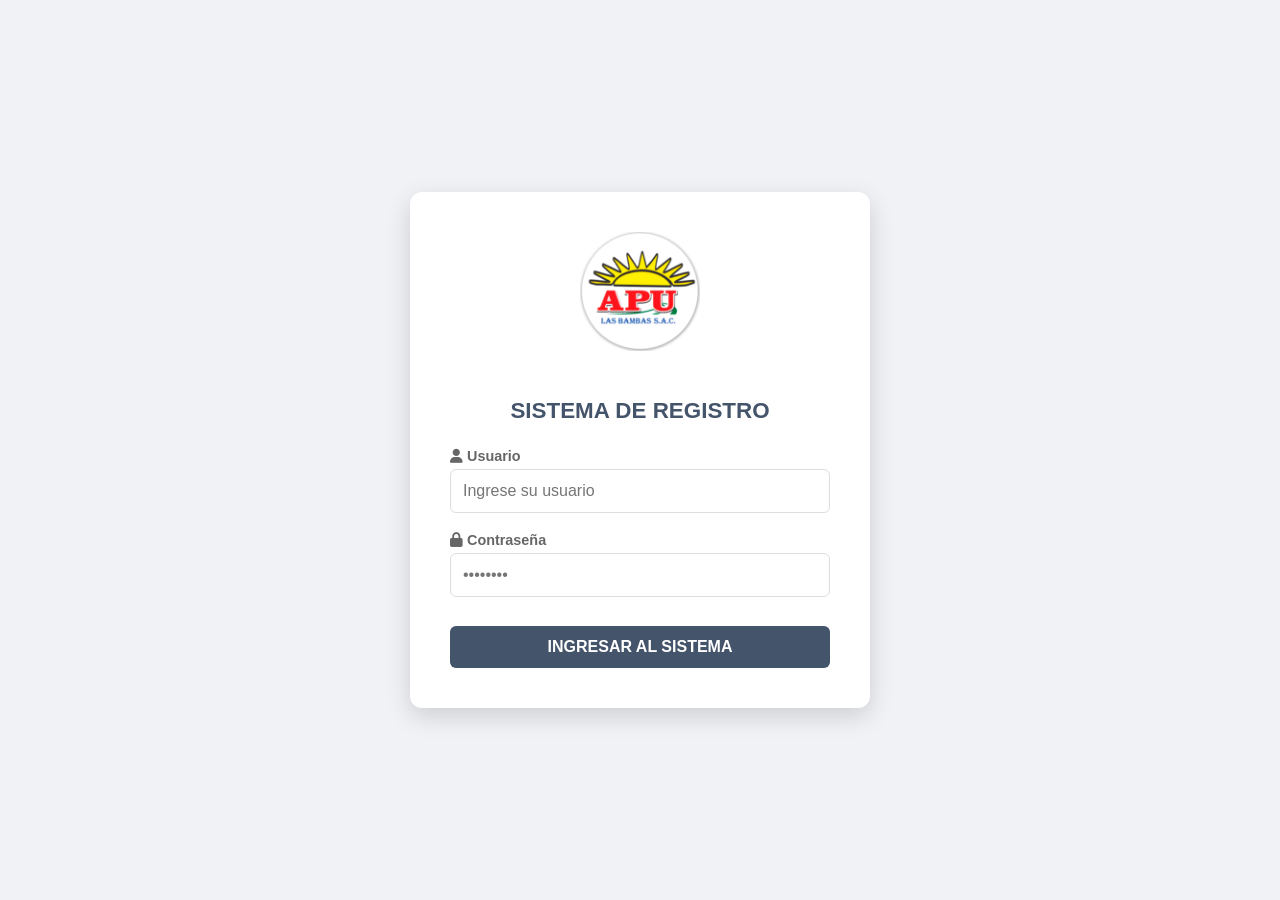
==== login.html @ 149821dd "Add files via upload" ====
<!DOCTYPE html>
<html lang="es">
<head>
    <meta charset="UTF-8">
    <meta name="viewport" content="width=device-width, initial-scale=1.0">
    <title>Login - Registro de Salidas APU</title>
    <link rel="stylesheet" href="style.css">
    <link rel="stylesheet" href="https://cdnjs.cloudflare.com/ajax/libs/font-awesome/6.0.0/css/all.min.css">
    <style>
        /* Estilos específicos para la pantalla de Login */
        body {
            display: flex;
            justify-content: center;
            align-items: center;
            height: 100vh;
            margin: 0;
            background-color: #f0f2f5;
            font-family: 'Segoe UI', Tahoma, Geneva, Verdana, sans-serif;
        }

        .login-card {
            background: white;
            padding: 2.5rem;
            border-radius: 12px;
            box-shadow: 0 8px 24px rgba(0,0,0,0.15);
            width: 100%;
            max-width: 380px;
            text-align: center;
        }

        .login-card img {
            width: 120px;
            margin-bottom: 1.5rem;
        }

        .login-card h2 {
            color: #44546a;
            margin-bottom: 1.5rem;
            font-size: 1.4rem;
        }

        .input-group {
            margin-bottom: 1.2rem;
            text-align: left;
        }

        .input-group label {
            display: block;
            margin-bottom: 5px;
            color: #666;
            font-size: 0.9rem;
            font-weight: 600;
        }

        .input-group input {
            width: 100%;
            padding: 12px;
            border: 1px solid #ddd;
            border-radius: 6px;
            box-sizing: border-box; /* Importante para el padding */
            font-size: 1rem;
        }

        .btn-login {
            width: 100%;
            padding: 12px;
            background-color: #44546a;
            color: white;
            border: none;
            border-radius: 6px;
            font-size: 1rem;
            font-weight: bold;
            cursor: pointer;
            transition: background 0.3s;
            margin-top: 10px;
        }

        .btn-login:hover {
            background-color: #2c3848;
        }

        #error-msg {
            color: #d93025;
            background: #fce8e6;
            padding: 10px;
            border-radius: 4px;
            font-size: 0.85rem;
            margin-top: 15px;
            display: none;
        }
    </style>
</head>
<body>

    <div class="login-card">
        <img src="APU-SOL.png" alt="Logo APU">
        <h2>SISTEMA DE REGISTRO</h2>
        
        <div class="input-group">
            <label><i class="fas fa-user"></i> Usuario</label>
            <input type="text" id="username" placeholder="Ingrese su usuario">
        </div>

        <div class="input-group">
            <label><i class="fas fa-lock"></i> Contraseña</label>
            <input type="password" id="password" placeholder="••••••••">
        </div>

        <button id="btnLogin" class="btn-login">INGRESAR AL SISTEMA</button>

        <div id="error-msg">
            <i class="fas fa-exclamation-circle"></i> Usuario o contraseña incorrectos
        </div>
    </div>

    <script>
        document.getElementById('btnLogin').addEventListener('click', login);

        // También permite ingresar presionando "Enter"
        document.addEventListener('keypress', (e) => {
            if (e.key === 'Enter') login();
        });

        function login() {
            const user = document.getElementById('username').value.trim();
            const pass = document.getElementById('password').value.trim();
            const errorMsg = document.getElementById('error-msg');

            // --- CREDENCIALES CONFIGURADAS ---
            if (user === 'admin' && pass === 'admin123') {
                // ROL ADMINISTRADOR: Ve el menú y dashboard
                localStorage.setItem('userRole', 'admin');
                window.location.href = 'index.html';
            } 
            else if (user === 'user' && pass === 'user123') {
                // ROL ESTÁNDAR: Solo llena datos
                localStorage.setItem('userRole', 'standard');
                window.location.href = 'index.html';
            } 
            else {
                // Credenciales fallidas
                errorMsg.style.display = 'block';
                // Limpiar contraseña para seguridad
                document.getElementById('password').value = '';
            }
        }

        // Limpiar el error cuando el usuario vuelva a escribir
        document.querySelectorAll('input').forEach(input => {
            input.addEventListener('input', () => {
                document.getElementById('error-msg').style.display = 'none';
            });
        });
    </script>

</body>
</html>
---- style.css ----
/* 1. ELIMINAR FLECHAS DEL DNI (SPINNERS) */
input::-webkit-outer-spin-button,
input::-webkit-inner-spin-button {
    -webkit-appearance: none;
    margin: 0;
}
input[type=number] {
    -moz-appearance: textfield;
}

/* 2. DISEÑO GENERAL */
body {
    background: #f1f5f9;
    font-family: 'Segoe UI', sans-serif;
    margin: 0;
}

.container {
    display: flex;
    justify-content: center;
    align-items: center;
    min-height: 100vh;
    padding: 20px;
}

.card {
    background: white;
    padding: 35px;
    border-radius: 25px;
    box-shadow: 0 15px 35px rgba(0,0,0,0.1);
    width: 100%;
    max-width: 400px;
}

/* 3. CENTRADO DE LOGO Y TÍTULOS */
.header-centrado {
    text-align: center; /* ESTO CENTRA TODO EL CONTENIDO */
    margin-bottom: 25px;
}

.logo-img {
    max-width: 120px;   /* Ajusta el tamaño de tu logo aquí */
    height: auto;
    margin-bottom: 15px;
    display: inline-block;
}

.titulo-principal {
    font-size: 1.6rem;
    color: #1e293b;
    margin: 0;
    font-weight: 800;
    line-height: 1.2;
}
.subtitulo-empresa {
    font-size: 1.1rem;
    color: #FFE200; /* COLOR AZUL DISTINTO PARA CHINA CIVIL */
    margin-top: 5px;
    font-weight: 700;
    letter-spacing: 1px;
}

/* 4. FORMULARIO */
.input-group { margin-bottom: 15px; }
label { display: block; font-weight: 700; color: #475569; margin-bottom: 5px; font-size: 0.9rem; }

input {
    width: 100%;
    padding: 12px;
    border: 1.5px solid #e2e8f0;
    border-radius: 12px;
    box-sizing: border-box;
    font-size: 1rem;
}

.canvas-container {
    border: 2px dashed #cbd5e1;
    border-radius: 15px;
    background: #fff;
}

canvas { width: 100%; height: 150px; cursor: crosshair; display: block; }

#clear {
    background: none; border: none; color: #ef4444;
    font-weight: 700; cursor: pointer; font-size: 0.8rem; margin-top: 5px;
}

.btn-save {
    width: 100%;
    padding: 16px;
    background: #1e293b;
    color: white;
    border: none;
    border-radius: 15px;
    font-weight: 800;
    font-size: 1.1rem;
    cursor: pointer;
    margin-top: 10px;
}

/* 5. SIDEBAR */
.menu-toggle {
    position: fixed; top: 20px; left: 20px;
    background: #1e293b; color: white; border: none;
    padding: 10px 20px; border-radius: 10px; cursor: pointer; z-index: 1000;
}
.sidebar {
    position: fixed; top: 0; left: -320px;
    width: 300px; height: 100%; background: white;
    z-index: 2000; transition: 0.3s; padding: 25px;
    box-shadow: 10px 0 30px rgba(0,0,0,0.1);
}
.sidebar.open { left: 0; }
.btn-side { width: 100%; padding: 15px; margin-bottom: 10px; border-radius: 10px; border: 1px solid #e2e8f0; text-align: left; cursor: pointer; font-weight: bold; }

/*SLIDE DE EMPRESAS*/
/* Contenedor del grupo */
.from-grid {
    margin-bottom: 15px;
    font-family: Arial, Helvetica, sans-serif; /* Tipografía limpia */
}

/* Estilo exacto para el Label */
.from-grid label {
    display: block;
    color: #44546a;       /* Color gris azulado de la captura */
    font-weight: bold;
    font-size: 16px;
    margin-bottom: 8px;   /* Espacio entre etiqueta y select */
}

/* Estilo exacto para el Select */
#select-emp {
    width: 100% !important;   /* Asegura el ancho total */
    padding: 6px 8px !important; /* Más aire interno que el original */
    border: 1px solid #767676 !important; /* Borde fino oscuro */
    border-radius: 8px !important;
    background-color: #EFF1F3;
    color: #000000;
    font-size: 15px;
    appearance: auto; /* Mantiene la flecha estándar de la captura */
}
.from-grid label {
    color: #44546a; /* Este es el tono gris azulado de la imagen */
    font-weight: 600; /* Para que resalte como en la captura */
}

/*-------------------------------------------*/
/* Contenedor del filtro de descarga en el sidebar */
.download-filter-group {
    margin-top: 20px;
    padding-top: 15px;
    border-top: 1px solid #e2e8f0; /* Línea sutil divisoria */
}

/* Estilo para el label del sidebar */
.label-download {
    display: block;
    color: #ffff; /* El gris azulado que pediste */
    font-weight: bold;
    font-size: 0.85rem;
    margin-bottom: 8px;
    text-transform: uppercase;
}

/* Estilo para el select del sidebar */
#select-download {
    width: 100%;
    padding: 10px;
    border: 1.5px solid #cbd5e1;
    border-radius: 10px; /* Borde curveado profesional */
    background-color: #f8fafc; /* Gris muy claro para diferenciarlo */
    color: #000000;
    font-family: 'Segoe UI', sans-serif;
    font-size: 0.9rem;
    outline: none;
    cursor: pointer;
    transition: all 0.3s ease;
}

#select-download:focus {
    border-color: #2563eb;
    background-color: #767676;
}

/*-----------------------------------------*/
#menu-close {
    background: #f1f5f9;      /* Gris muy claro de fondo */
    color: #44546a;           /* Tu gris azulado corporativo */
    border: none;
    width: 35px;
    height: 35px;
    border-radius: 50%;       /* Lo hace perfectamente circular */
    font-size: 22px;
    line-height: 35px;
    text-align: center;
    cursor: pointer;
    transition: all 0.3s ease; /* Para que el cambio de color sea suave */
    display: flex;
    align-items: center;
    justify-content: center;
    box-shadow: 0 2px 5px rgba(0,0,0,0.1);
}

/* Efecto al pasar el mouse */
#menu-close:hover {
    background: #ef4444;      /* Rojo suave al querer cerrar */
    color: white;             /* La X se vuelve blanca */
    transform: rotate(90deg); /* Un pequeño giro para que se vea pro */
    box-shadow: 0 4px 8px rgba(239, 68, 68, 0.3);
}

/* Ajuste para el header del sidebar */
.sidebar-header {
    display: flex;
    justify-content: space-between;
    align-items: center;
    border-bottom: 1px solid #eee;
    padding-bottom: 15px;
    margin-bottom: 20px;
}

/**/
/* Este es el ID o Clase donde muestras el nombre de la empresa */
#empresa-display {
    font-family: 'Montserrat', sans-serif; /* Si no existe, usa la siguiente */
    font-family: 'Segoe UI', Roboto, Helvetica, Arial, sans-serif; 
    font-weight: 800; /* Para que se vea gruesa y potente */
    text-transform: uppercase; /* Todo en mayúsculas */
    letter-spacing: 2px; /* Espaciado entre letras tipo logo */
    color: #3868b4; /* Un color azul oscuro elegante */
}

/*++++++++++++++++++++++++++++++++++++++++++++++++++++++++*/

#select-emp {
    font-family: "Poppins", serif;
    font-size: 16px;
    padding: 10px;
    border-radius: 8px;
}

/* Si el select está en la opción por defecto, podemos ponerle un borde de advertencia */
#select-emp:invalid {
    border-color: #f87171; /* Rojo suave */
}

/* Estilo para el nombre de la empresa que se muestra arriba */
#empresa-display {
    font-family: 'Poppins', serif; /* La tipografía que querías */
    color: #ff0000;
    font-weight: bold;
}
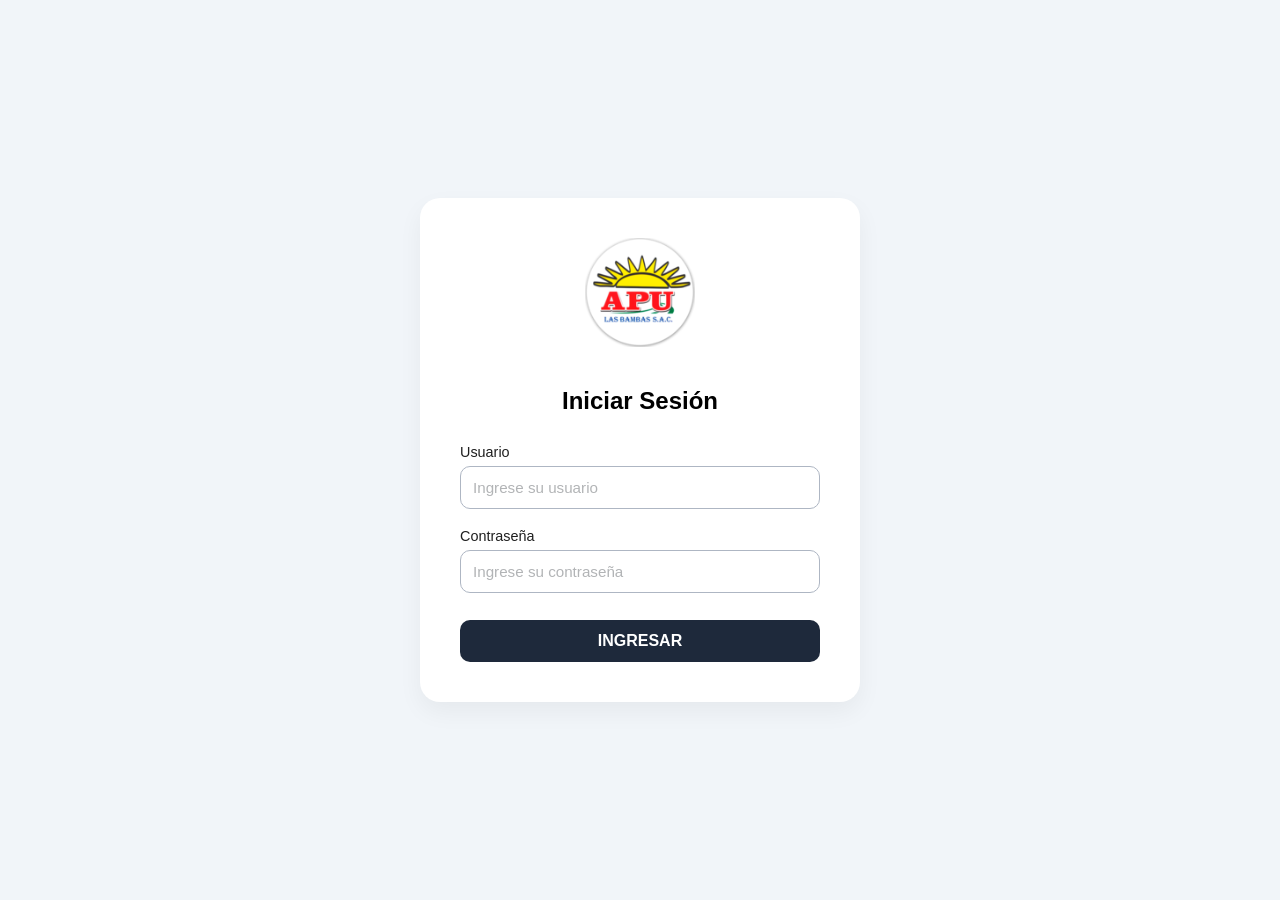
==== commit f0b2f240: "Update login.html" ====
--- a/login.html
+++ b/login.html
@@ -7,36 +7,38 @@
     <link rel="stylesheet" href="style.css">
     <link rel="stylesheet" href="https://cdnjs.cloudflare.com/ajax/libs/font-awesome/6.0.0/css/all.min.css">
     <style>
-        /* Estilos específicos para la pantalla de Login */
+        /* DISEÑO MINIMALISTA Y COMPACTO */
         body {
             display: flex;
             justify-content: center;
             align-items: center;
             height: 100vh;
             margin: 0;
-            background-color: #f0f2f5;
-            font-family: 'Segoe UI', Tahoma, Geneva, Verdana, sans-serif;
+            background-color: #F1F5F9; /* Gris fondo oficial */
+            font-family: 'Segoe UI', sans-serif;
         }
 
         .login-card {
-            background: white;
+            background: #FFFFFF;
             padding: 2.5rem;
-            border-radius: 12px;
-            box-shadow: 0 8px 24px rgba(0,0,0,0.15);
+            border-radius: 20px;
+            box-shadow: 0 10px 25px rgba(0,0,0,0.05);
             width: 100%;
-            max-width: 380px;
+            max-width: 360px; /* Más estrecho y minimalista */
             text-align: center;
         }
 
         .login-card img {
-            width: 120px;
-            margin-bottom: 1.5rem;
+            width: 110px; /* Logo un poco más pequeño */
+            height: auto;
+            margin-bottom: 1rem;
         }
 
         .login-card h2 {
-            color: #44546a;
-            margin-bottom: 1.5rem;
-            font-size: 1.4rem;
+            color: #000000;
+            margin-bottom: 1.8rem;
+            font-size: 1.5rem;
+            font-weight: 700;
         }
 
         .input-group {
@@ -46,45 +48,59 @@
 
         .input-group label {
             display: block;
-            margin-bottom: 5px;
-            color: #666;
+            margin-bottom: 6px;
+            color: #1F1F1F;
             font-size: 0.9rem;
-            font-weight: 600;
+            font-weight: 500;
         }
 
+        /* BORDES CONTINUOS Y FINOS */
         .input-group input {
             width: 100%;
             padding: 12px;
-            border: 1px solid #ddd;
-            border-radius: 6px;
-            box-sizing: border-box; /* Importante para el padding */
-            font-size: 1rem;
+            border: 1.5px solid #AEB6C3; /* Gris medio continuo */
+            border-radius: 10px;
+            box-sizing: border-box;
+            font-size: 0.95rem;
+            background: #FFFFFF;
+            transition: border-color 0.3s ease;
         }
 
+        .input-group input:focus {
+            outline: none;
+            border-color: #1E293B; /* Azul principal al enfocar */
+        }
+
+        .input-group input::placeholder {
+            color: #B2B4B6;
+        }
+
+        /* BOTÓN COMPACTO */
         .btn-login {
-            width: 100%;
+            width: 100%; /* Botón al ancho total para que se vea ordenado */
             padding: 12px;
-            background-color: #44546a;
+            background-color: #1E293B;
             color: white;
             border: none;
-            border-radius: 6px;
+            border-radius: 10px;
             font-size: 1rem;
-            font-weight: bold;
+            font-weight: 700;
             cursor: pointer;
-            transition: background 0.3s;
-            margin-top: 10px;
+            transition: background 0.3s ease;
+            margin-top: 0.5rem;
+            text-transform: uppercase;
         }
 
         .btn-login:hover {
-            background-color: #2c3848;
+            background-color: #000000;
         }
 
         #error-msg {
-            color: #d93025;
-            background: #fce8e6;
-            padding: 10px;
-            border-radius: 4px;
-            font-size: 0.85rem;
+            color: #FF0000;
+            background: #FCE8E6;
+            padding: 8px;
+            border-radius: 6px;
+            font-size: 0.8rem;
             margin-top: 15px;
             display: none;
         }
@@ -94,29 +110,28 @@
 
     <div class="login-card">
         <img src="APU-SOL.png" alt="Logo APU">
-        <h2>SISTEMA DE REGISTRO</h2>
+        <h2>Iniciar Sesión</h2>
         
         <div class="input-group">
-            <label><i class="fas fa-user"></i> Usuario</label>
+            <label>Usuario</label>
             <input type="text" id="username" placeholder="Ingrese su usuario">
         </div>
 
         <div class="input-group">
-            <label><i class="fas fa-lock"></i> Contraseña</label>
-            <input type="password" id="password" placeholder="••••••••">
+            <label>Contraseña</label>
+            <input type="password" id="password" placeholder="Ingrese su contraseña">
         </div>
 
-        <button id="btnLogin" class="btn-login">INGRESAR AL SISTEMA</button>
+        <button id="btnLogin" class="btn-login">INGRESAR</button>
 
         <div id="error-msg">
-            <i class="fas fa-exclamation-circle"></i> Usuario o contraseña incorrectos
+            <i class="fas fa-exclamation-circle"></i> Credenciales incorrectas
         </div>
     </div>
 
     <script>
         document.getElementById('btnLogin').addEventListener('click', login);
 
-        // También permite ingresar presionando "Enter"
         document.addEventListener('keypress', (e) => {
             if (e.key === 'Enter') login();
         });
@@ -126,26 +141,20 @@
             const pass = document.getElementById('password').value.trim();
             const errorMsg = document.getElementById('error-msg');
 
-            // --- CREDENCIALES CONFIGURADAS ---
             if (user === 'admin' && pass === 'admin123') {
-                // ROL ADMINISTRADOR: Ve el menú y dashboard
                 localStorage.setItem('userRole', 'admin');
                 window.location.href = 'index.html';
             } 
             else if (user === 'user' && pass === 'user123') {
-                // ROL ESTÁNDAR: Solo llena datos
                 localStorage.setItem('userRole', 'standard');
                 window.location.href = 'index.html';
             } 
             else {
-                // Credenciales fallidas
                 errorMsg.style.display = 'block';
-                // Limpiar contraseña para seguridad
                 document.getElementById('password').value = '';
             }
         }
 
-        // Limpiar el error cuando el usuario vuelva a escribir
         document.querySelectorAll('input').forEach(input => {
             input.addEventListener('input', () => {
                 document.getElementById('error-msg').style.display = 'none';
@@ -154,4 +163,4 @@
     </script>
 
 </body>
-</html>+</html>
